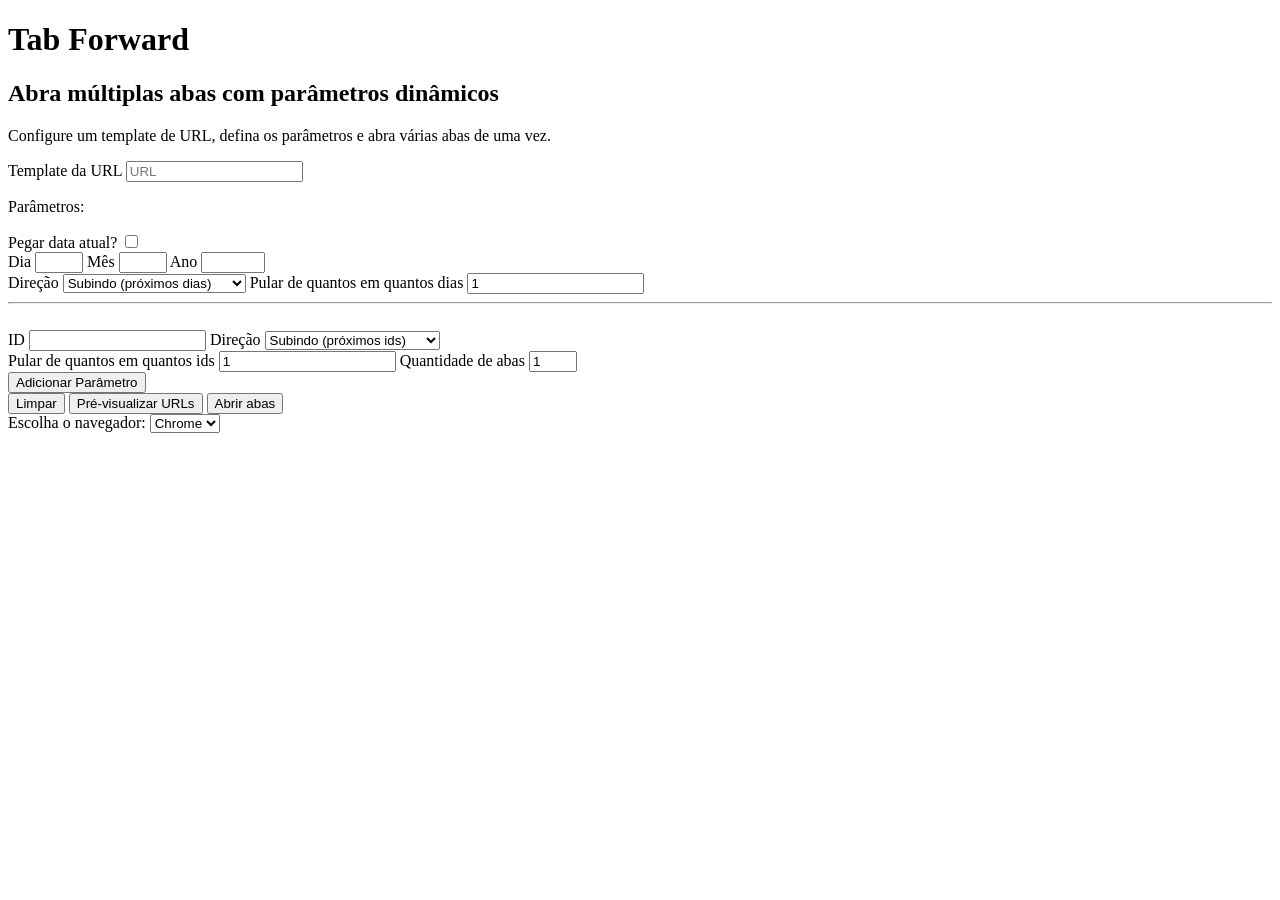
==== src/renderer/views/index.html @ 8eff8733 "style: organização do projeto" ====
<!DOCTYPE html>
<html lang="pt-br">
<head>
    <meta charset="UTF-8">
    <meta name="viewport" content="width=device-width, initial-scale=1.0">
    <title>Tab Forward</title>
    <link rel="stylesheet" href="../css/index.css">
</head>
<body>

    <header>

        <h1>Tab Forward</h1>
        <h2>Abra múltiplas abas com parâmetros dinâmicos</h2>
        <p>Configure um template de URL, defina os parâmetros e abra várias abas de uma vez.</p>

    </header>
    
    <main>

        <div>

            <label for="input_url">Template da URL</label>
            <input type="text" id="input_url" name="url" placeholder="URL" required>
            
        </div>

        <div>

            <p>Parâmetros:</p>

            <form id="form">

                <label for="form_data_atual">Pegar data atual?</label>
                <input type="checkbox" name="data_atual" id="form_data_atual" value="true">

                <!-- QUEBRA DE LINHA --> <br>

                <label for="form_dia">Dia</label>
                <input type="number" id="form_dia" name="dia" min="1" max="31">
                
                <label for="form_mes">Mês</label>
                <input type="number" id="form_mes" name="mes" min="1" max="12">

                <label for="form_ano">Ano</label>
                <input type="number" id="form_ano" name="ano" min="1500" max="2200">

                <!-- QUEBRA DE LINHA --> <br>

                <label for="form_direcao_data">Direção</label>
                <select id="form_direcao_data" name="direcao_data" required>
                    <option value="sobe">Subindo (próximos dias)</option>  <!--Adicionar setas subindo e descendo-->
                    <option value="desce">Descendo (dias anteriores)</option>
                </select>

                <label for="form_passo_data">Pular de quantos em quantos dias</label>
                <input type="number" id="form_passo_data" name="passo_data" value="1" min="1">


                <hr> <!-- QUEBRA DE LINHA --> <br>

                <label for="form_id">ID</label>
                <input type="number" id="form_id" name="id" >

                <label for="form_direcao_id">Direção</label>
                <select id="form_direcao_id" name="direcao_id">
                    <option value="sobe">Subindo (próximos ids)</option>  <!--Adicionar setas subindo e descendo-->
                    <option value="desce">Descendo (ids anteriores)</option>
                </select>

                <!-- QUEBRA DE LINHA --> <br>

                <label for="form_passo_id">Pular de quantos em quantos ids</label>
                <input type="number" id="form_passo_id" name="passo_id" value="1" min="1">
                
                <label for="form_qtde_abas">Quantidade de abas</label>
                <input type="number" id="form_qtde_abas" name="qtde_abas" value="1" min="1" max="30" required>
                
                <!-- QUEBRA DE LINHA --> <br>

                <button type="button" id="button_add_parametros">Adicionar Parâmetro</button>
            </form>
            
            <div class="acoes">
                <button type="reset" id="button_limpar">Limpar</button>
                <button id="button_pre_visualizar" class="capturar">Pré-visualizar URLs</button>
                <button id="button_abrir_abas" class="capturar">Abrir abas</button>
            </div>

            <label for="select_navegador">Escolha o navegador:</label> <!--Colocar que precisa estar instalado na maquina-->
                <select id="select_navegador" name="navegador">
                    <option value="chrome">Chrome</option>
                    <option value="edge">Edge</option>
                    <option value="firefox">Firefox</option>
                    <option value="opera">Opera</option>
            </select>

            <div id="resultado_urls"></div>

        </div>

    </main>

    <script type="module" src="../js/index.js"></script>
</body>
</html>
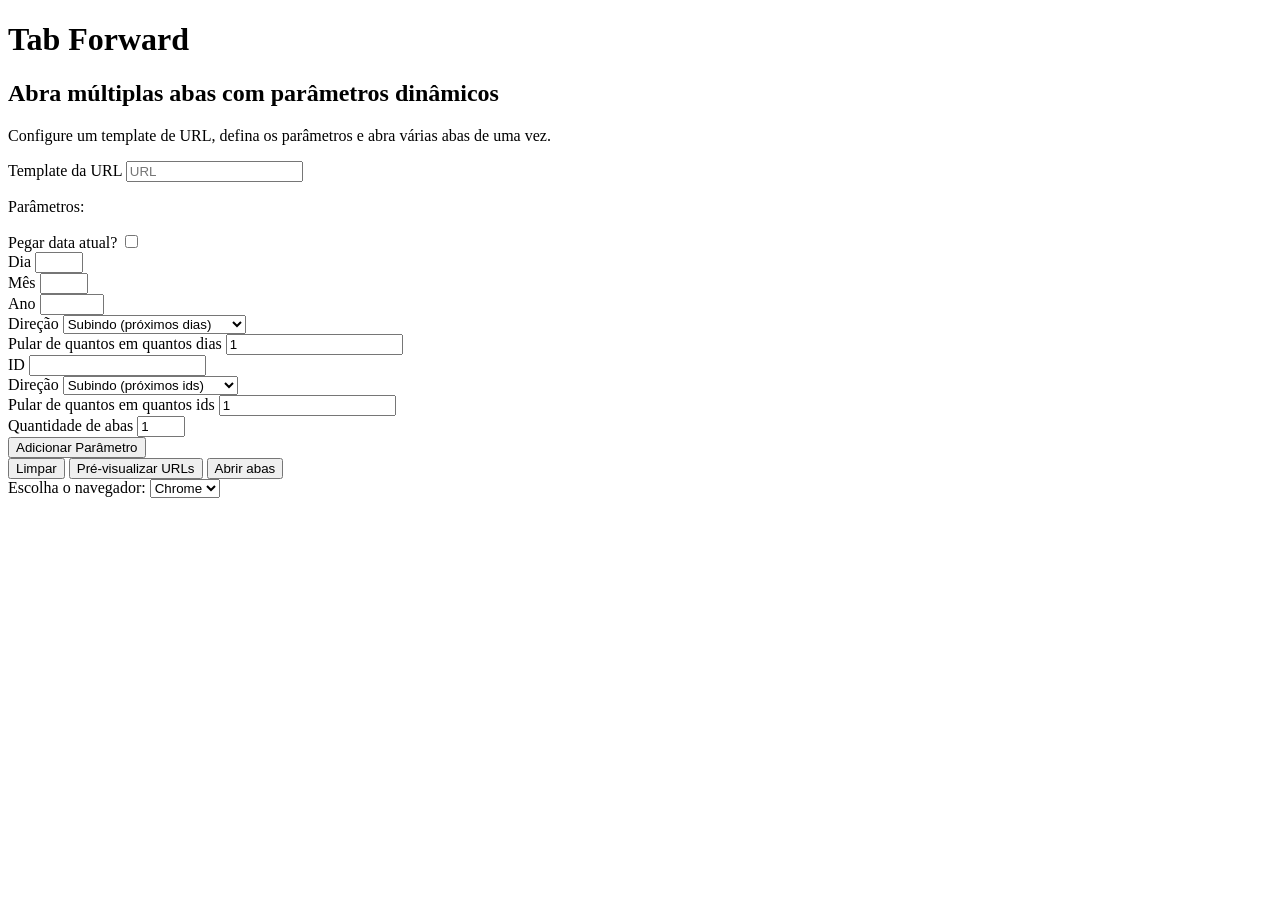
==== commit 10dda95d: "style: novas classes e organização" ====
--- a/src/renderer/views/index.html
+++ b/src/renderer/views/index.html
@@ -1,3 +1,4 @@
+
 <!DOCTYPE html>
 <html lang="pt-br">
 <head>
@@ -10,95 +11,101 @@
 
     <header>
 
-        <h1>Tab Forward</h1>
-        <h2>Abra múltiplas abas com parâmetros dinâmicos</h2>
-        <p>Configure um template de URL, defina os parâmetros e abra várias abas de uma vez.</p>
+        <h1 class="header__titulo">Tab Forward</h1>
+        <h2 class="header__objetivo">Abra múltiplas abas com parâmetros dinâmicos</h2>
+        <p class="header__resumo">Configure um template de URL, defina os parâmetros e abra várias abas de uma vez.</p>
 
     </header>
     
     <main>
 
-        <div>
-
-            <label for="input_url">Template da URL</label>
-            <input type="text" id="input_url" name="url" placeholder="URL" required>
-            
+        <div class="form-field">
+            <label class="form-field__label" for="input_url">Template da URL</label>
+            <input class="form-field__input" type="text" id="input_url" name="url" placeholder="URL" required>
         </div>
 
-        <div>
+        <div class="container">
 
-            <p>Parâmetros:</p>
+            <p class="container__p">Parâmetros:</p>
 
-            <form id="form">
+            <form class="container__form" id="form">
 
-                <label for="form_data_atual">Pegar data atual?</label>
-                <input type="checkbox" name="data_atual" id="form_data_atual" value="true">
+                <div class="container__checkbox-field">
+                    <label class="container__label" for="form_data_atual">Pegar data atual?</label>
+                    <input class="container__input--checkbox" type="checkbox" id="form_data_atual" name="data_atual" value="true">
+                </div>
 
-                <!-- QUEBRA DE LINHA --> <br>
+                <div class="container__day-field">
+                    <label class="container__label" for="form_dia">Dia</label>
+                    <input class="container__input--number" type="number" id="form_dia" name="dia" min="1" max="31">
+                </div>
+                
+                <div class="container__month-field">
+                    <label class="container__label" for="form_mes">Mês</label>
+                    <input class="container__input--number" type="number" id="form_mes" name="mes" min="1" max="12">
+                </div>
 
-                <label for="form_dia">Dia</label>
-                <input type="number" id="form_dia" name="dia" min="1" max="31">
+                <div class="container__year-field">
+                    <label class="container__label" for="form_ano">Ano</label>
+                    <input class="container__input--number" type="number" id="form_ano" name="ano" min="1500" max="2200">
+                </div>
+
+                <div class="container__direction-date-field">
+                    <label class="container__label" for="form_direcao_data">Direção</label>
+                    <select class="container__select" id="form_direcao_data" name="direcao_data" required>
+                        <option class="container__option" value="sobe">Subindo (próximos dias)</option>  <!--Adicionar setas subindo e descendo-->
+                        <option class="container__option" value="desce">Descendo (dias anteriores)</option>
+                    </select>
+                </div>
+
+                <div class="container__step-date-field">
+                    <label class="container__label" for="form_passo_data">Pular de quantos em quantos dias</label>
+                    <input class="container__input--number" type="number" id="form_passo_data" name="passo_data" value="1" min="1">
+                </div>
+
+                <div class="container__id-field">
+                    <label class="container__label" for="form_id">ID</label>
+                    <input class="container__input--number" type="number" id="form_id" name="id" >
+                </div>
+
+                <div class="container__direction-id-field">
+                    <label class="container__label" for="form_direcao_id">Direção</label>
+                    <select class="container__select" id="form_direcao_id" name="direcao_id">
+                        <option class="container__option" value="sobe">Subindo (próximos ids)</option>  <!--Adicionar setas subindo e descendo-->
+                        <option class="container__option" value="desce">Descendo (ids anteriores)</option>
+                    </select>
+                </div>
+
+                <div class="container__step-id-field">
+                    <label class="container__label" for="form_passo_id">Pular de quantos em quantos ids</label>
+                    <input class="container__input--number" type="number" id="form_passo_id" name="passo_id" value="1" min="1">
+                </div>
                 
-                <label for="form_mes">Mês</label>
-                <input type="number" id="form_mes" name="mes" min="1" max="12">
+                <div class="container__amount-tabs-field">
+                    <label class="container__label" for="form_qtde_abas">Quantidade de abas</label>
+                    <input class="container__input--number" type="number" id="form_qtde_abas" name="qtde_abas" value="1" min="1" max="30" required>
+                </div>
 
-                <label for="form_ano">Ano</label>
-                <input type="number" id="form_ano" name="ano" min="1500" max="2200">
-
-                <!-- QUEBRA DE LINHA --> <br>
-
-                <label for="form_direcao_data">Direção</label>
-                <select id="form_direcao_data" name="direcao_data" required>
-                    <option value="sobe">Subindo (próximos dias)</option>  <!--Adicionar setas subindo e descendo-->
-                    <option value="desce">Descendo (dias anteriores)</option>
-                </select>
-
-                <label for="form_passo_data">Pular de quantos em quantos dias</label>
-                <input type="number" id="form_passo_data" name="passo_data" value="1" min="1">
-
-
-                <hr> <!-- QUEBRA DE LINHA --> <br>
-
-                <label for="form_id">ID</label>
-                <input type="number" id="form_id" name="id" >
-
-                <label for="form_direcao_id">Direção</label>
-                <select id="form_direcao_id" name="direcao_id">
-                    <option value="sobe">Subindo (próximos ids)</option>  <!--Adicionar setas subindo e descendo-->
-                    <option value="desce">Descendo (ids anteriores)</option>
-                </select>
-
-                <!-- QUEBRA DE LINHA --> <br>
-
-                <label for="form_passo_id">Pular de quantos em quantos ids</label>
-                <input type="number" id="form_passo_id" name="passo_id" value="1" min="1">
-                
-                <label for="form_qtde_abas">Quantidade de abas</label>
-                <input type="number" id="form_qtde_abas" name="qtde_abas" value="1" min="1" max="30" required>
-                
-                <!-- QUEBRA DE LINHA --> <br>
-
-                <button type="button" id="button_add_parametros">Adicionar Parâmetro</button>
+                <button class="container__button" type="button" id="button_add_parametros">Adicionar Parâmetro</button>
             </form>
             
-            <div class="acoes">
-                <button type="reset" id="button_limpar">Limpar</button>
-                <button id="button_pre_visualizar" class="capturar">Pré-visualizar URLs</button>
-                <button id="button_abrir_abas" class="capturar">Abrir abas</button>
+            <div class="container__acoes">
+                <button class="container__button--reset" type="reset" id="button_limpar">Limpar</button>
+                <button class="container__button capturar" id="button_pre_visualizar">Pré-visualizar URLs</button>
+                <button class="container__button capturar" id="button_abrir_abas">Abrir abas</button>
             </div>
 
-            <label for="select_navegador">Escolha o navegador:</label> <!--Colocar que precisa estar instalado na maquina-->
-                <select id="select_navegador" name="navegador">
-                    <option value="chrome">Chrome</option>
-                    <option value="edge">Edge</option>
-                    <option value="firefox">Firefox</option>
-                    <option value="opera">Opera</option>
+            <label class="container__label" for="select_navegador">Escolha o navegador:</label> <!--Colocar que precisa estar instalado na maquina-->
+                <select class="container__select" id="select_navegador" name="navegador">
+                    <option class="container__option" value="chrome">Chrome</option>
+                    <option class="container__option" value="edge">Edge</option>
+                    <option class="container__option" value="firefox">Firefox</option>
+                    <option class="container__option" value="opera">Opera</option>
             </select>
 
-            <div id="resultado_urls"></div>
+            <div class="container__exibir-urls" id="resultado_urls"></div>
 
         </div>
-
     </main>
 
     <script type="module" src="../js/index.js"></script>
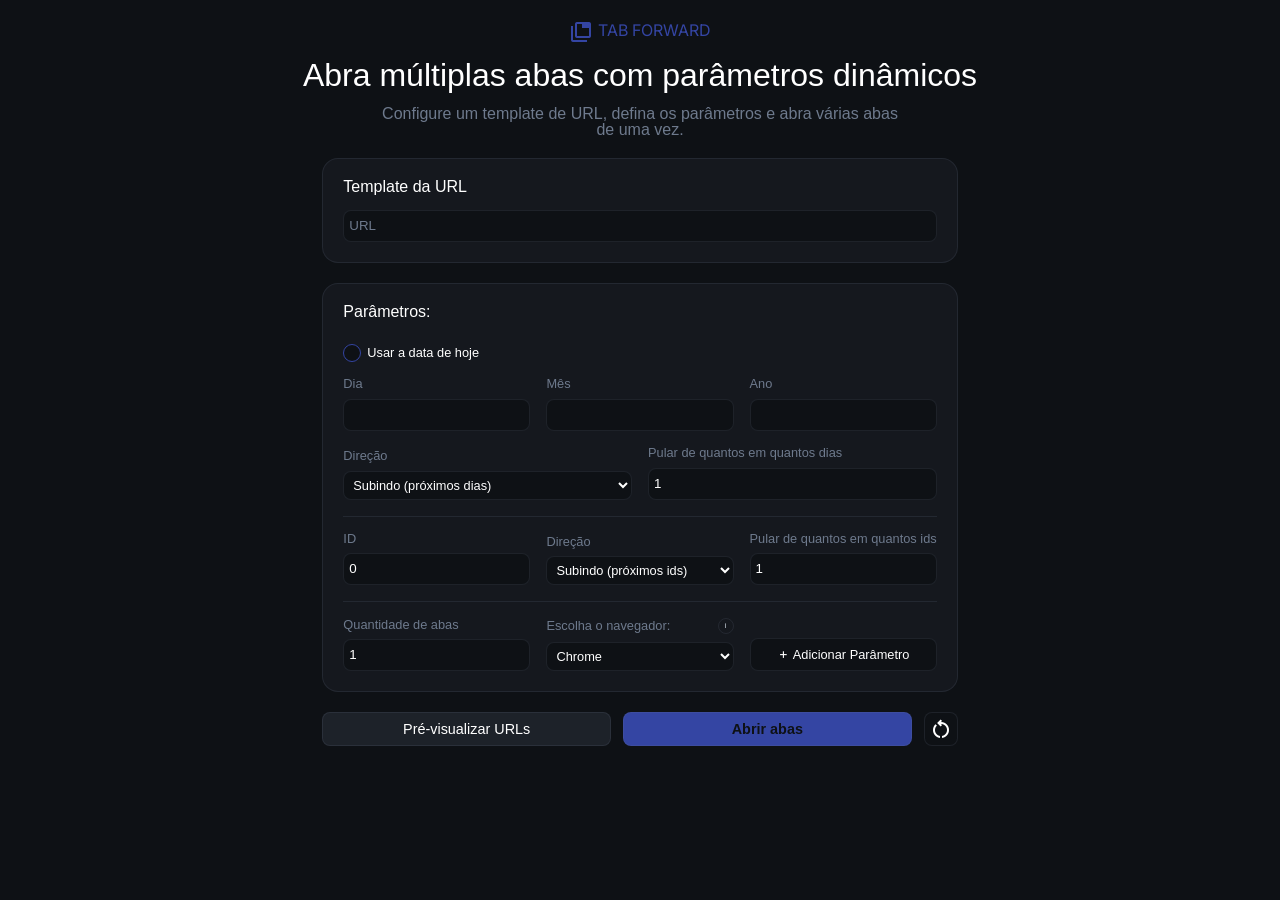
==== commit 73ea2553: "style: organizando html" ====
--- a/src/renderer/views/index.html
+++ b/src/renderer/views/index.html
@@ -6,22 +6,20 @@
     <meta name="viewport" content="width=device-width, initial-scale=1.0">
     <title>Tab Forward</title>
     <link rel="stylesheet" href="../css/index.css">
+    <link href="https://fonts.googleapis.com/css2?family=Material+Symbols+Outlined" rel="stylesheet"/>
 </head>
 <body>
 
     <header>
-
-        <h1 class="header__titulo">Tab Forward</h1>
-        <h2 class="header__objetivo">Abra múltiplas abas com parâmetros dinâmicos</h2>
-        <p class="header__resumo">Configure um template de URL, defina os parâmetros e abra várias abas de uma vez.</p>
-
+        <h1 class="header__titulo font-title">Tab Forward</h1>
+        <h2 class="header__objetivo font-text">Abra múltiplas abas com parâmetros dinâmicos</h2>
+        <p class="header__resumo font-text">Configure um template de URL, defina os parâmetros e abra várias abas de uma vez.</p>
     </header>
     
-    <main>
-
+    <main class="font-text">
         <div class="form-field">
             <label class="form-field__label" for="input_url">Template da URL</label>
-            <input class="form-field__input" type="text" id="input_url" name="url" placeholder="URL" required>
+            <input class="form-field__input input-style" id="input_url" name="url" type="text" placeholder="URL" required>
         </div>
 
         <div class="container">
@@ -30,82 +28,93 @@
 
             <form class="container__form" id="form">
 
-                <div class="container__checkbox-field">
-                    <label class="container__label" for="form_data_atual">Pegar data atual?</label>
-                    <input class="container__input--checkbox" type="checkbox" id="form_data_atual" name="data_atual" value="true">
+                <div class="container__checkbox-field all-collumn">
+                    <input class="container__input--checkbox" id="form_data_atual" name="data_atual" type="checkbox" value="true">
+                    <label class="container__label--date" for="form_data_atual">Usar a data de hoje</label>
                 </div>
 
-                <div class="container__day-field">
+                <div class="container__day-field label-input first-third">
                     <label class="container__label" for="form_dia">Dia</label>
-                    <input class="container__input--number" type="number" id="form_dia" name="dia" min="1" max="31">
+                    <input class="container__input--number input-style" id="form_dia" name="dia" type="number" min="1" max="31">
                 </div>
                 
-                <div class="container__month-field">
+                <div class="container__month-field label-input second-third">
                     <label class="container__label" for="form_mes">Mês</label>
-                    <input class="container__input--number" type="number" id="form_mes" name="mes" min="1" max="12">
+                    <input class="container__input--number input-style" id="form_mes" name="mes" type="number" min="1" max="12">
                 </div>
 
-                <div class="container__year-field">
+                <div class="container__year-field label-input third-third">
                     <label class="container__label" for="form_ano">Ano</label>
-                    <input class="container__input--number" type="number" id="form_ano" name="ano" min="1500" max="2200">
+                    <input class="container__input--number input-style" id="form_ano" name="ano" type="number" min="1500" max="2200">
                 </div>
 
-                <div class="container__direction-date-field">
+                <div class="container__direction-date-field label-input first-halve">
                     <label class="container__label" for="form_direcao_data">Direção</label>
-                    <select class="container__select" id="form_direcao_data" name="direcao_data" required>
-                        <option class="container__option" value="sobe">Subindo (próximos dias)</option>  <!--Adicionar setas subindo e descendo-->
-                        <option class="container__option" value="desce">Descendo (dias anteriores)</option>
+                    <select class="container__select select--list input-style cursor-pointer" id="form_direcao_data" name="direcao_data" required>
+                        <option class="container__option up" value="sobe">Subindo (próximos dias)</option>
+                        <option class="container__option down" value="desce">Descendo (dias anteriores)</option>
                     </select>
                 </div>
 
-                <div class="container__step-date-field">
+                <div class="container__step-date-field label-input second-halve">
                     <label class="container__label" for="form_passo_data">Pular de quantos em quantos dias</label>
-                    <input class="container__input--number" type="number" id="form_passo_data" name="passo_data" value="1" min="1">
+                    <input class="container__input--number input-style" id="form_passo_data" name="passo_data" type="number" value="1" min="1">
                 </div>
 
-                <div class="container__id-field">
+                <span class="container__hr all-collumn"></span>
+
+                <div class="container__id-field label-input first-third">
                     <label class="container__label" for="form_id">ID</label>
-                    <input class="container__input--number" type="number" id="form_id" name="id" >
+                    <input class="container__input--number input-style" id="form_id" name="id" type="number" value="0">
                 </div>
 
-                <div class="container__direction-id-field">
+                <div class="container__direction-id-field label-input second-third">
                     <label class="container__label" for="form_direcao_id">Direção</label>
-                    <select class="container__select" id="form_direcao_id" name="direcao_id">
-                        <option class="container__option" value="sobe">Subindo (próximos ids)</option>  <!--Adicionar setas subindo e descendo-->
-                        <option class="container__option" value="desce">Descendo (ids anteriores)</option>
+                    
+                    <select class="container__select select--list input-style cursor-pointer" id="form_direcao_id" name="direcao_id">
+                        <option class="container__option up" value="sobe">Subindo (próximos ids)</option>
+                        <option class="container__option down" value="desce">Descendo (ids anteriores)</option>
                     </select>
                 </div>
 
-                <div class="container__step-id-field">
+                <div class="container__step-id-field label-input third-third">
                     <label class="container__label" for="form_passo_id">Pular de quantos em quantos ids</label>
-                    <input class="container__input--number" type="number" id="form_passo_id" name="passo_id" value="1" min="1">
-                </div>
-                
-                <div class="container__amount-tabs-field">
-                    <label class="container__label" for="form_qtde_abas">Quantidade de abas</label>
-                    <input class="container__input--number" type="number" id="form_qtde_abas" name="qtde_abas" value="1" min="1" max="30" required>
+                    <input class="container__input--number input-style" id="form_passo_id" name="passo_id" type="number" value="1" min="1">
                 </div>
 
-                <button class="container__button" type="button" id="button_add_parametros">Adicionar Parâmetro</button>
+                <span class="container__hr all-collumn"></span>
+                
+                <div class="container__amount-tabs-field label-input first-third">
+                    <label class="container__label" for="form_qtde_abas">Quantidade de abas</label>
+                    <input class="container__input--number input-style" id="form_qtde_abas" name="qtde_abas" type="number" value="1" min="1" max="30" required>
+                </div>
+
+                <div class="container__nav-option-field label-input second-third">
+                    <label class="container__label label--nav" for="select_navegador">Escolha o navegador:
+                        <span class="tooltip">
+                        i
+                        <span class="tooltip__texto">O navegador precisa estar instalado na sua máquina.</span>
+                    </span>
+                    </label>
+
+                    <select class="container__select select--list input-style cursor-pointer" id="select_navegador" name="navegador">
+                            <option class="container__option" value="chrome">Chrome</option>
+                            <option class="container__option" value="edge">Edge</option>
+                            <option class="container__option" value="firefox">Firefox</option>
+                            <option class="container__option" value="opera">Opera</option>
+                    </select>
+                </div>
+
+                <button class="acoes__button--add button third-third font-text cursor-pointer" id="button_add_parametros" type="button">Adicionar Parâmetro</button>
             </form>
-            
-            <div class="container__acoes">
-                <button class="container__button--reset" type="reset" id="button_limpar">Limpar</button>
-                <button class="container__button capturar" id="button_pre_visualizar">Pré-visualizar URLs</button>
-                <button class="container__button capturar" id="button_abrir_abas">Abrir abas</button>
-            </div>
+        </div>
 
-            <label class="container__label" for="select_navegador">Escolha o navegador:</label> <!--Colocar que precisa estar instalado na maquina-->
-                <select class="container__select" id="select_navegador" name="navegador">
-                    <option class="container__option" value="chrome">Chrome</option>
-                    <option class="container__option" value="edge">Edge</option>
-                    <option class="container__option" value="firefox">Firefox</option>
-                    <option class="container__option" value="opera">Opera</option>
-            </select>
+        <div class="acoes">
+            <button class="acoes__button--view capturar button font-text cursor-pointer" id="button_pre_visualizar">Pré-visualizar URLs</button>
+            <button class="acoes__button--exec capturar button font-text cursor-pointer" id="button_abrir_abas">Abrir abas</button>
+            <button class="acoes__button--reset button material-symbols-outlined font-text cursor-pointer" id="button_limpar" type="reset">restart_alt</button>
+        </div>
 
-            <div class="container__exibir-urls" id="resultado_urls"></div>
-
-        </div>
     </main>
 
     <script type="module" src="../js/index.js"></script>
--- a/src/renderer/css/index.css
+++ b/src/renderer/css/index.css
@@ -0,0 +1,12 @@
+@import url('./base/reset.css');
+@import url('./base/global.css');
+@import url('./base/fonts.css');
+@import url('./layout/header.css');
+@import url('./layout/main.css');
+@import url('./layout/grid.css');
+@import url('./components/buttons.css');
+@import url('./components/checkbox.css');
+@import url('./components/info.css');
+@import url('./components/new-param.css');
+@import url('./components/selects.css');
+@import url('./components/view-param.css');
